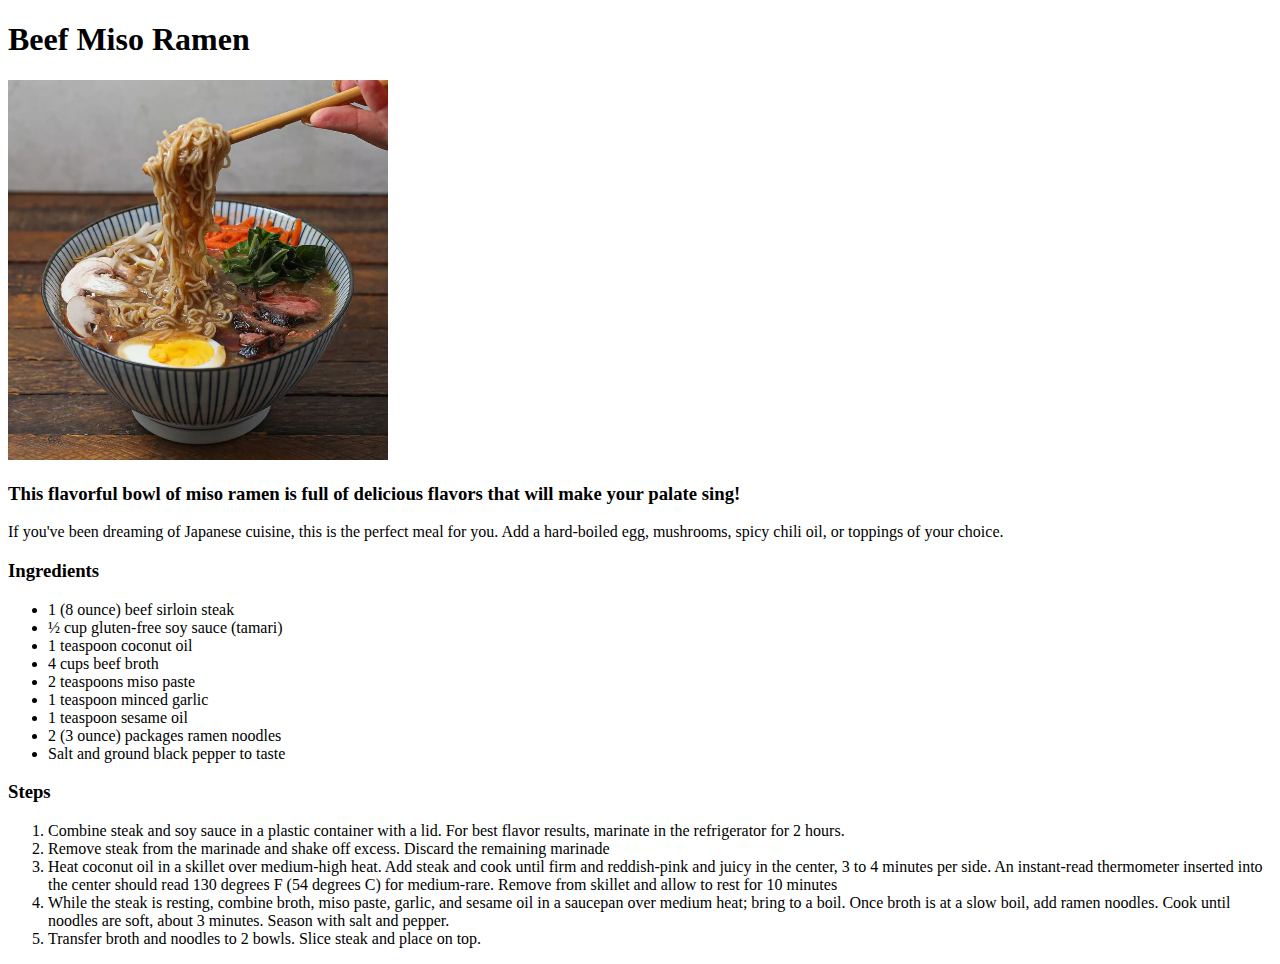
==== recipes/beef-miso-ramen.html @ f8bb6a81 "Add Beef Miso Ramen recipe" ====
<!DOCTYPE html>
<html lang="en">
<head>
    <meta charset="UTF-8">
    <meta name="viewport" content="width=device-width, initial-scale=1.0">
    <title>Beef Miso Ramen | Odin Recipes</title>
</head>
<body>
    <h1>Beef Miso Ramen</h1>
    <img src="../images/beef-miso-ramen.jpg" alt="Ramen bowl with beef" width="380">
    <h3>This flavorful bowl of miso ramen is full of delicious flavors that will make your palate sing!</h3>
    <p>If you've been dreaming of Japanese cuisine, this is the perfect meal for you. Add a hard-boiled egg, mushrooms, spicy chili oil, or toppings of your choice.</p>
    <h3>Ingredients</h3>
    <ul>
        <li>1 (8 ounce) beef sirloin steak</li>
        <li>½ cup gluten-free soy sauce (tamari)</li>
        <li>1 teaspoon coconut oil</li>
        <li>4 cups beef broth</li>
        <li>2 teaspoons miso paste</li>
        <li>1 teaspoon minced garlic</li>
        <li>1 teaspoon sesame oil</li>
        <li>2 (3 ounce) packages ramen noodles</li>
        <li>Salt and ground black pepper to taste</li>
    </ul>
    <h3>Steps</h3>
    <ol>
        <li>Combine steak and soy sauce in a plastic container with a lid. For best flavor results, marinate in the refrigerator for 2 hours.</li>
        <li>Remove steak from the marinade and shake off excess. Discard the remaining marinade</li>
        <li>Heat coconut oil in a skillet over medium-high heat. Add steak and cook until firm and reddish-pink and juicy in the center, 3 to 4 minutes per side. An instant-read thermometer inserted into the center should read 130 degrees F (54 degrees C) for medium-rare. Remove from skillet and allow to rest for 10 minutes</li>
        <li>While the steak is resting, combine broth, miso paste, garlic, and sesame oil in a saucepan over medium heat; bring to a boil. Once broth is at a slow boil, add ramen noodles. Cook until noodles are soft, about 3 minutes. Season with salt and pepper.</li>
        <li>Transfer broth and noodles to 2 bowls. Slice steak and place on top.</li>
    </ol>
</body>
</html>
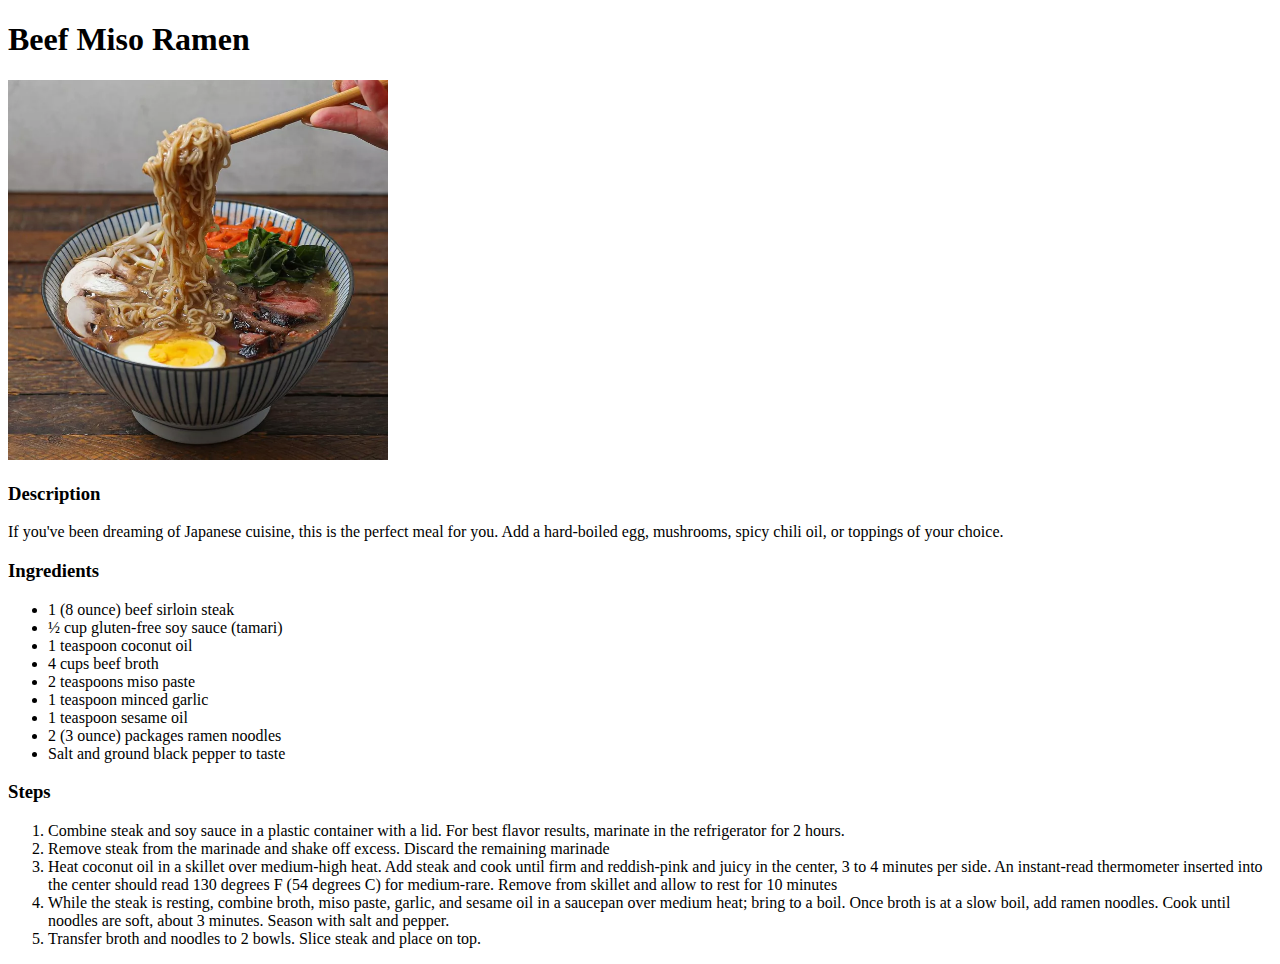
==== commit b4b68d18: "Correct syntax and grammar" ====
--- a/recipes/beef-miso-ramen.html
+++ b/recipes/beef-miso-ramen.html
@@ -8,7 +8,7 @@
 <body>
     <h1>Beef Miso Ramen</h1>
     <img src="../images/beef-miso-ramen.jpg" alt="Ramen bowl with beef" width="380">
-    <h3>This flavorful bowl of miso ramen is full of delicious flavors that will make your palate sing!</h3>
+    <h3>Description</h3>
     <p>If you've been dreaming of Japanese cuisine, this is the perfect meal for you. Add a hard-boiled egg, mushrooms, spicy chili oil, or toppings of your choice.</p>
     <h3>Ingredients</h3>
     <ul>
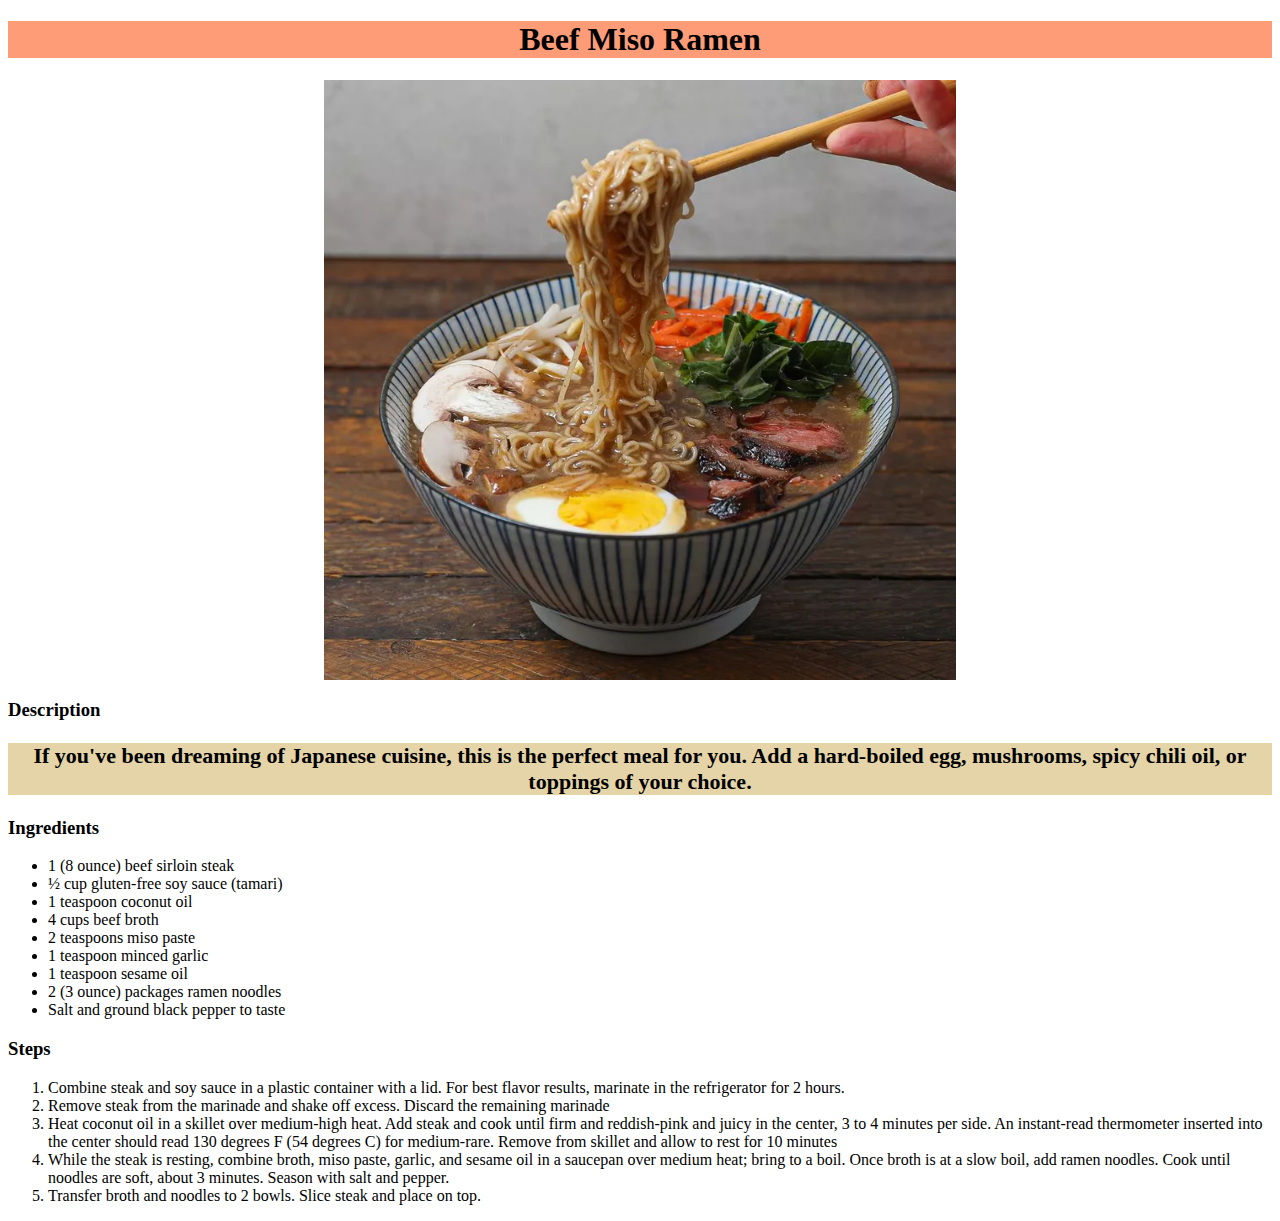
==== commit aee42f85: "Add CSS file" ====
--- a/recipes/beef-miso-ramen.html
+++ b/recipes/beef-miso-ramen.html
@@ -4,12 +4,14 @@
     <meta charset="UTF-8">
     <meta name="viewport" content="width=device-width, initial-scale=1.0">
     <title>Beef Miso Ramen | Odin Recipes</title>
+
+    <link rel="stylesheet" href="../styles.css">
 </head>
 <body>
-    <h1>Beef Miso Ramen</h1>
-    <img src="../images/beef-miso-ramen.jpg" alt="Ramen bowl with beef" width="380">
+    <h1 class="headline">Beef Miso Ramen</h1>
+    <img src="../images/beef-miso-ramen.jpg" alt="Ramen bowl with beef" height="600">
     <h3>Description</h3>
-    <p>If you've been dreaming of Japanese cuisine, this is the perfect meal for you. Add a hard-boiled egg, mushrooms, spicy chili oil, or toppings of your choice.</p>
+    <p class="description">If you've been dreaming of Japanese cuisine, this is the perfect meal for you. Add a hard-boiled egg, mushrooms, spicy chili oil, or toppings of your choice.</p>
     <h3>Ingredients</h3>
     <ul>
         <li>1 (8 ounce) beef sirloin steak</li>
--- a/styles.css
+++ b/styles.css
@@ -0,0 +1,30 @@
+.headline {
+    background-color: #ff7f50c5;
+    color: black;
+    font-family: 'Times New Roman', Times, serif;
+    font-size: 32px;
+    text-align: center;
+}
+
+.recipes {
+    color: darkred;
+    font-family: 'Times New Roman', Times, serif;
+    font-size: 22px;
+    font-weight: 500;
+}
+
+.description {
+    background-color: rgba(184, 135, 11, 0.36);
+    color: black;
+    font-size: 22px;
+    font-weight: 700;
+    text-align: center;
+}
+
+img {
+    display: block;
+    margin-left: auto;
+    margin-right: auto;
+    width: 50%;
+  }
+
